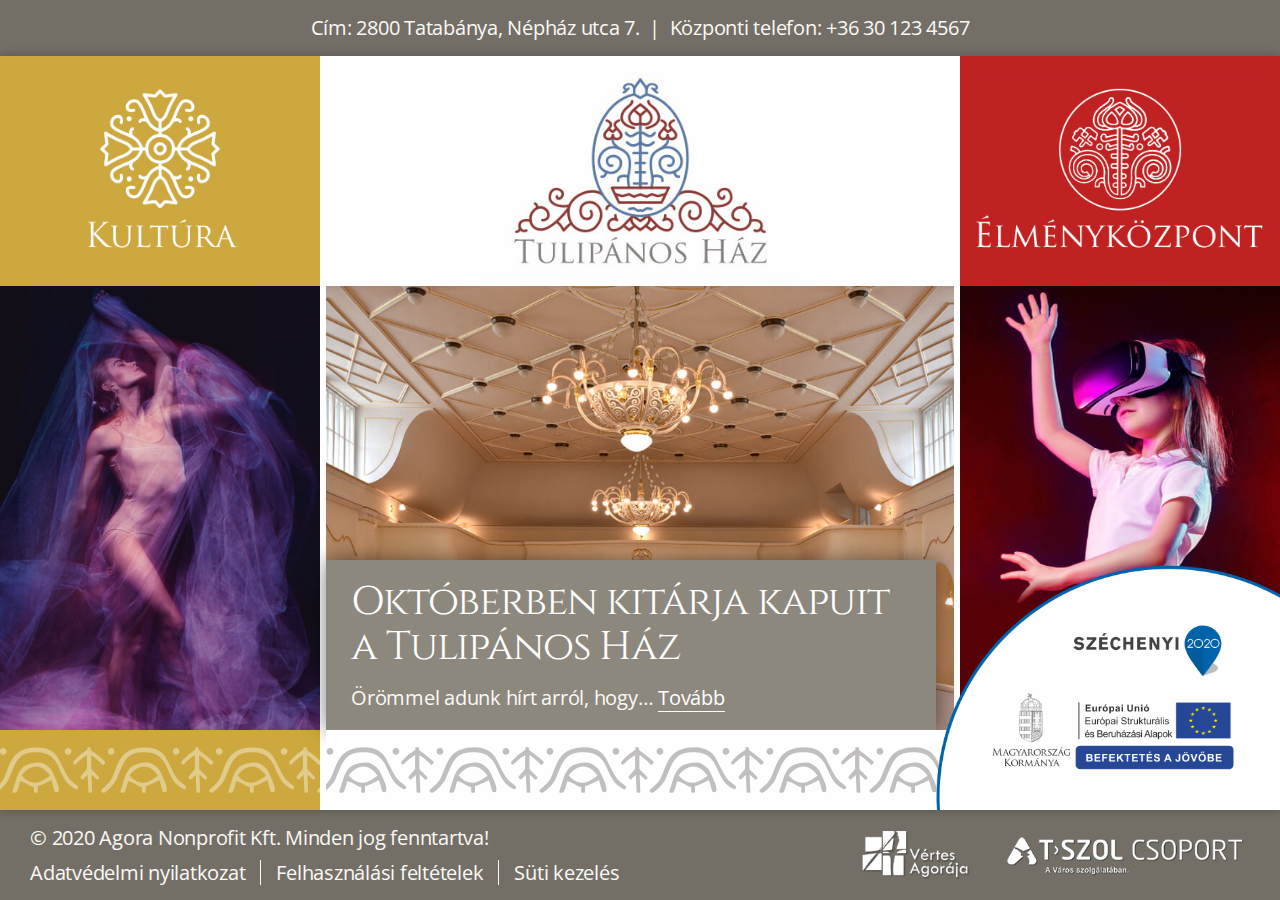
==== index.html @ 5a0761c2 "Static Landing Page v1.0" ====
<!DOCTYPE html>
<html>
	<head>
		<meta charset="utf-8">
		<title>Tulipános Ház, Tatabánya</title>
		<meta name="viewport" content="width=device-width, initial-scale=1.0">
		<meta http-equiv="X-UA-Compatible" content="ie=edge">

		<link rel="stylesheet" href="style.css">
		<link href="https://fonts.googleapis.com/css2?family=Cinzel:wght@400&family=Open+Sans:wght@400;600&display=swap" rel="stylesheet">

		<!--[if IE]> <script src="https://cdnjs.cloudflare.com/ajax/libs/html5shiv/3.7.3/html5shiv.min.js"></script> <![endif]-->
	</head>
	<body class="homepage">
		<header class="header">
			<p class="header__contact">Cím: 2800 Tatabánya, Népház utca 7. &nbsp;|&nbsp; Központi telefon: +36 30 123 4567</p>
		</header>
		<main class="main">
			<div class="column column--left">
				<div class="column__header">
					<img src="images/LeftLogo.jpg" alt="">
				</div>
				<div class="column__body"></div>
				<div class="column__footer"></div>
			</div>
			<div class="column column--center">
				<div class="column__header">
					<img src="images/CenterLogo.jpg" alt="">
				</div>
				<div class="column__body article-container">
					<article class="article">
						<h2 class="article__title">Októberben kitárja kapuit a Tulipános Ház</h2>
						<p class="article__intro">
							Örömmel adunk hírt arról, hogy&hellip;
							<a class="article__link" href="#">Tovább</a>
						</p>
					</article>
				</div>
				<div class="column__footer"></div>
			</div>
			<div class="column column--right">
				<div class="column__header">
					<img src="images/RightLogo.jpg" alt="">
				</div>
				<div class="column__body"></div>
				<div class="column__footer"></div>
			</div>
			<img class="szechenyi szechenyi--main" src="images/SZ2020.png" alt="Széchenyi 2020">
		</main>
		<footer class="footer">
			<div class="footer__left">
				<p class="disclaimer">&copy; 2020 Agora Nonprofit Kft. Minden jog fenntartva!</p>
				<nav class="footer-nav">
					<a class="footer-nav__link" href="#">Adatvédelmi nyilatkozat</a>
					<a class="footer-nav__link" href="#">Felhasználási feltételek</a>
					<a class="footer-nav__link" href="#">Süti kezelés</a>
				</nav>
			</div>
			<div class="footer__right">
				<a class="footer__logo" href="https://avertesagoraja.hu/">
					<img src="images/AVA.png" alt="A Vértes Agorája">
				</a>
				<a class="footer__logo" href="https://tszol.hu/">
					<img src="images/TSZOL.png" alt="T-SZOL">
				</a>
			</div>
			<img class="szechenyi szechenyi--footer" src="images/SZ2020.png" alt="Széchenyi 2020">
		</footer>
	</body>
</html>
---- style.css ----
/* Reset */

html, body, div, span, applet, object, iframe, h1, h2, h3, h4, h5, h6, p, blockquote, pre, a, abbr, acronym, address, big, cite, code, del, dfn, em, img, ins, kbd, q, s, samp, small, strike, strong, sub, sup, tt, var, b, u, i, center, dl, dt, dd, ol, ul, li, fieldset, form, label, legend, table, caption, tbody, tfoot, thead, tr, th, td, article, aside, canvas, details, embed, figure, figcaption, footer, header, hgroup, menu, nav, output, ruby, section, summary, time, mark, audio, video { margin: 0; padding: 0; border: 0; font-size: 100%; font: inherit; vertical-align: baseline; }
article, aside, details, figcaption, figure, footer, header, hgroup, main, menu, nav, section { display: block; }
body { line-height: 1; }
ol, ul { list-style: none; }
blockquote, q { quotes: none; }
blockquote:before, blockquote:after, q:before, q:after { content: ''; content: none; }
table { border-collapse: collapse; border-spacing: 0; }
html { box-sizing: border-box; }
*, *:before, *:after { box-sizing: inherit; }



/* Variables */

:root {
	--bg: #faf9f5;
	--bg-dark: #ced2d9;

	--text: #736f67;
	--text-dark: #595650;
	--text-light: #8c887e;

	/*--red: #bf3030;*/
	--red: #c02221;
	--blue: #308fbf;
	--yellow: #cda83e;

	--display: 'Cinzel', serif;
	--sans: 'Open Sans', sans-serif;
}



/* Base */

::selection {
	color: #313437;
	background-color: var(--yellow);
}

html {
	scroll-behavior: smooth;
}

@media (prefers-reduced-motion: reduce) {
	html { scroll-behavior: initial; }
}

body {
	font-family: var(--sans);
	font-size: 1em;
	color: var(--text);
	line-height: 1.5;
}

img {
	max-width: 100%;
	height: auto;
}

figure {
	background-color: var(--bg-dark);
}

figure img {
	display: flex;
	margin-bottom: 0;
}

figcaption {
	padding: .75rem;
	text-align: center;
}



/* Grid */

.flex {
	display: flex;
	flex-wrap: wrap;
}

.flex.box {
	margin-left: -15px;
	margin-right: -15px;
}

.column { flex-direction: column; }
.start  { align-items: flex-start; }
.center { align-items: center; }
.end    { align-items: flex-end; }

.justify-start   { justify-content: flex-start; }
.justify-center  { justify-content: center; }
.justify-end     { justify-content: flex-end; }
.justify-between { justify-content: space-between; }

.container {
	width: calc(100% - 30px);
	margin: 0 auto;
}

.one, .one-sm, .one-md, .one-lg, .one-xl,
.two, .two-sm, .two-md, .two-lg, .two-xl,
.three, .three-sm, .three-md, .three-lg, .three-xl,
.four, .four-sm, .four-md, .four-lg, .four-xl,
.five, .five-sm, .five-md, .five-lg, .five-xl,
.six, .six-sm, .six-md, .six-lg, .six-xl,
.seven, .seven-sm, .seven-md, .seven-lg, .seven-xl,
.eight, .eight-sm, .eight-md, .eight-lg, .eight-xl,
.nine, .nine-sm, .nine-md, .nine-lg, .nine-xl,
.ten, .ten-sm, .ten-md, .ten-lg, .ten-xl,
.eleven, .eleven-sm, .eleven-md, .eleven-lg, .eleven-xl,
.twelve, .twelve-sm, .twelve-md, .twelve-lg, .twelve-xl {
	width: 100%;
	min-height: 1px;
	margin-left: 15px;
	margin-right: 15px;
}

.one    { width: calc( 8.333% - 30px); }
.two    { width: calc(16.666% - 30px); }
.three  { width: calc(25.000% - 30px); }
.four   { width: calc(33.333% - 30px); }
.five   { width: calc(41.666% - 30px); }
.six    { width: calc(50.000% - 30px); }
.seven  { width: calc(58.333% - 30px); }
.eight  { width: calc(66.666% - 30px); }
.nine   { width: calc(75.000% - 30px); }
.ten    { width: calc(83.333% - 30px); }
.eleven { width: calc(91.666% - 30px); }
.twelve { width: calc(100.00% - 30px); }
.offset { margin-left: calc(8.333% + 15px); }

@media only screen and (min-width: 576px) {
	.container { width: 530px; }
	.one-sm    { width: calc( 8.333% - 30px); }
	.two-sm    { width: calc(16.666% - 30px); }
	.three-sm  { width: calc(25.000% - 30px); }
	.four-sm   { width: calc(33.333% - 30px); }
	.five-sm   { width: calc(41.666% - 30px); }
	.six-sm    { width: calc(50.000% - 30px); }
	.seven-sm  { width: calc(58.333% - 30px); }
	.eight-sm  { width: calc(66.666% - 30px); }
	.nine-sm   { width: calc(75.000% - 30px); }
	.ten-sm    { width: calc(83.333% - 30px); }
	.eleven-sm { width: calc(91.666% - 30px); }
	.twelve-sm { width: calc(100.00% - 30px); }
	.offset-sm { margin-left: calc(8.333% + 15px); }
}

@media only screen and (min-width: 768px) {
	.container { width: 720px; }
	.one-md    { width: calc( 8.333% - 30px); }
	.two-md    { width: calc(16.666% - 30px); }
	.three-md  { width: calc(25.000% - 30px); }
	.four-md   { width: calc(33.333% - 30px); }
	.five-md   { width: calc(41.666% - 30px); }
	.six-md    { width: calc(50.000% - 30px); }
	.seven-md  { width: calc(58.333% - 30px); }
	.eight-md  { width: calc(66.666% - 30px); }
	.nine-md   { width: calc(75.000% - 30px); }
	.ten-md    { width: calc(83.333% - 30px); }
	.eleven-md { width: calc(91.666% - 30px); }
	.twelve-md { width: calc(100.00% - 30px); }
	.offset-md { margin-left: calc(8.333% + 15px); }
}

@media only screen and (min-width: 992px) {
	.container { width: 940px; }
	.one-lg    { width: calc( 8.333% - 30px); }
	.two-lg    { width: calc(16.666% - 30px); }
	.three-lg  { width: calc(25.000% - 30px); }
	.four-lg   { width: calc(33.333% - 30px); }
	.five-lg   { width: calc(41.666% - 30px); }
	.six-lg    { width: calc(50.000% - 30px); }
	.seven-lg  { width: calc(58.333% - 30px); }
	.eight-lg  { width: calc(66.666% - 30px); }
	.nine-lg   { width: calc(75.000% - 30px); }
	.ten-lg    { width: calc(83.333% - 30px); }
	.eleven-lg { width: calc(91.666% - 30px); }
	.twelve-lg { width: calc(100.00% - 30px); }
	.offset-lg { margin-left: calc(8.333% + 15px); }
}

@media only screen and (min-width: 1200px) {
	.container { width: 1140px; }
	.one-xl    { width: calc( 8.333% - 30px); }
	.two-xl    { width: calc(16.666% - 30px); }
	.three-xl  { width: calc(25.000% - 30px); }
	.four-xl   { width: calc(33.333% - 30px); }
	.five-xl   { width: calc(41.666% - 30px); }
	.six-xl    { width: calc(50.000% - 30px); }
	.seven-xl  { width: calc(58.333% - 30px); }
	.eight-xl  { width: calc(66.666% - 30px); }
	.nine-xl   { width: calc(75.000% - 30px); }
	.ten-xl    { width: calc(83.333% - 30px); }
	.eleven-xl { width: calc(91.666% - 30px); }
	.twelve-xl { width: calc(100.00% - 30px); }
	.offset-xl { margin-left: calc(8.333% + 15px); }
}



/* Typography */

abbr { border-bottom: 1px dotted var(--text); }
del { color: var(--red); }
ins { color: var(--text-dark); }
em { font-style: italic; }
small { font-size: 80%; }
strong { font-weight: 700; }
mark { background-color: #f2e4aa; }

code, kbd, samp {
	padding: .125rem .375rem;
	font-family: monospace;
	background-color: var(--bg-dark);
}

sub, sup {
	position: relative;
	font-size: 75%;
	line-height: 0;
}

sub { bottom: -.25rem; }
sup { top: -.5rem; }

a {
	color: var(--red);
	text-decoration: none;
	border-bottom: 2px solid var(--bg-dark);
}

a:hover,
a:focus {
	border-color: var(--text-light);
}

h1, h2, h3, h4, h5, h6 {
	font-family: var(--display);
	font-weight: 700;
	color: var(--text-dark);
}

h1,
.h1 {
	margin-bottom: 2rem;
	font-size: 2.75rem;
	letter-spacing: -1px;
	line-height: 1.25;
}

h2 {
	margin: 2.25rem 0 1.125rem;
	font-size: 2rem;
	letter-spacing: -1px;
}

h3 {
	margin: 2rem 0 1rem;
	font-size: 1.75rem;
	letter-spacing: -1px;
}

h4 {
	margin: 1.5rem 0 .75rem;
	font-size: 1.5rem;
	letter-spacing: -.75px;
}

h5, h6 {
	margin: 1.25rem 0 .625rem;
	font-weight: 700;
	font-size: 1.25rem;
	letter-spacing: -.5px;
}

p {
	margin-bottom: 1.5rem;
	font-size: 1.25rem;
	line-height: 1.8;
	letter-spacing: -.25px;
}

li {
	margin-bottom: .75rem;
	font-size: 1.25rem;
	line-height: 1.8;
	letter-spacing: -.25px;
}

ul, ol {
	margin: 0 0 1.5rem 1.5rem;
}

ul { list-style: disc; }
ol { list-style: decimal; }

blockquote {
	margin-bottom: 1.5rem;
	padding: 1.25rem 1.75rem;
	border-left: 5px solid var(--red);
	background-color: var(--bg-dark);
}

blockquote p {
	margin-bottom: 0;
	color: var(--text-dark);
}

blockquote p:before { content: "“"; }
blockquote p:after  { content: "”"; }

blockquote footer {
	margin-top: 1rem;
	text-align: right;
}



/* Forms */

input,
select,
textarea {
	width: 100%;
	margin: 0;
	padding: .5rem .875rem;
	font: inherit;
	font-size: 1.25rem;
	border: 1px solid var(--text-light);
}

input[type='file'] {
	font-size: 1rem;
	padding: 0;
	border: 0;
}

input[type='radio'],
input[type='checkbox'],
input[type='button'],
input[type='submit'],
input[type='reset'] {
	width: auto;
}

input[type='checkbox'] {
	width: 20px;
	height: 20px;
}

textarea {
	resize: vertical;
	max-width: 100%;
	min-width: 100%;
	min-height: 10rem;
}

fieldset {
	margin-bottom: 1.5rem;
}

legend {
	font-weight: 700;
}

[type='search']::-webkit-search-decoration {
	-webkit-appearance: none;
}

label[for] {
	display: block;
	margin-bottom: .25rem;
	font-family: var(--sans);
}

.form-group {
	display: block;
	margin-bottom: 1.25rem;
}

.radbox {
	display: flex;
	align-items: center;
}

.radbox input {
	margin-right: 8px;
}



/* Buttons */

.btn {
	display: inline-block;
	font-weight: 700;
	font-size: 1rem;
	line-height: 1;
	border-radius: 3px;
	border: 2px solid var(--text-light);
	background-color: var(--text-light);
}

.btn-md {
	padding: .75rem 1rem;
}

.btn-lg {
	font-size: 1.25rem;
	padding: 1rem 2rem;
}

.btn-primary {
	color: #fff;
	border-color: var(--red);
	background-color: var(--red);
}

.btn-primary:hover,
.btn-primary:focus {
	border-color: var(--red-dark);
}

.btn-ghost {
	color: var(--text);
	background-color: transparent;
}

.btn-ghost:hover,
.btn-ghost:focus {
	color: var(--text-dark);
	border-color: var(--text);
}

.btn + .btn {
	margin-left: .5rem;
}



/* Alerts */

.alert {
	margin: 4rem 0;
	padding: 2.125rem 2.25rem;
	color: var(--text-dark);
	border-left: 8px solid var(--red);
	background-color: #fff;
	box-shadow: 0 10px 25px rgba(0,0,0,.125);
}

.alert__title {
	margin-top: 0;
}



/* Main */

main {
	background-color: var(--bg);
}

main .container {
	position: relative;
}

main .container:after {
	content: '';
	position: absolute;
	z-index: 0;
	top: -3rem;
	right: -3rem;
}

main * {
	position: relative;
	z-index: 1;
}



/* Layout */

.homepage {
	display: flex;
	flex-direction: column;
	min-height: 100vh;
	color: var(--bg);
}

.header {
	padding: 10px;
	letter-spacing: -.25px;
	text-align: center;
	background-color: var(--text);
}

.header__contact {
	margin-bottom: 0;
}

.main {
	position: relative;
	z-index: 1;
	flex-grow: 1;
	display: flex;
	box-shadow: 0 0 10px 0 rgba(0,0,0,.25);
}

.column {
	display: flex;
	flex-direction: column;
}

.column__header {
	display: flex;
	align-items: center;
	justify-content: center;
	height: 230px;
	padding: 10px;
}

.column__header img {
	max-height: 100%;
}

.column--left .column__header   { background-color: var(--yellow); }
.column--right .column__header  { background-color: var(--red); }
.column--center .column__header { background-color: #FEFEFE; }

.column__body {
	flex-grow: 1;
	background-size: cover;
	background-repeat: no-repeat;
	background-position: top center;
}

.column--left .column__body   { background-image: url('images/LeftImage.jpg'); }
.column--right .column__body  { background-image: url('images/RightImage.jpg'); }
.column--center .column__body { background-image: url('images/CenterImage.jpg'); }

.column__footer {
	height: 80px;
	background-repeat: repeat-x;
	background-position: top left;
}

.column--left .column__footer   { background-image: url('images/LeftPattern.jpg'); }
.column--right .column__footer  { background-image: url('images/RightPattern.jpg'); }
.column--center .column__footer { background-image: url('images/CenterPattern.jpg'); }

.column--left,
.column--right {
	width: 25%;
}

.column--center {
	width: 50%;
	border-left: 6px solid #fff;
	border-right: 6px solid #fff;
}

.article-container {
	display: flex;
	align-items: flex-end;
	justify-content: flex-start;
}

.article {
	max-width: 610px;
	padding: 20px 25px;
	letter-spacing: -.5px;
	background-color: var(--text-light);
	box-shadow: 0 0 20px 0 rgba(0,0,0,.5);
}

.article__title {
	margin-top: 0;
	margin-bottom: 15px;
	font-family: var(--display);
	font-weight: 400;
	font-size: 40px;
	color: #FFF;
	line-height: 1.125;
}

.article__intro {
	margin-bottom: 0;
	line-height: 1.25;
}

.article__link {
	color: #FFF;
	text-decoration: none;
	border-bottom: 1px solid #FFF;
}

.article__link:hover,
.article__link:focus {
	border-bottom-color: var(--red);
}



/* Footer */

.footer {
	display: flex;
	align-items: center;
	justify-content: space-between;
	padding: 10px 30px;
	letter-spacing: -.25px;
	background-color: var(--text);
}

.footer__left {
	display: flex;
	flex-wrap: wrap;
	margin: -5px -10px;
	padding: 5px 0;
}

.disclaimer,
.footer-nav {
	margin: 5px 10px;
}

.disclaimer {
	margin-right: 25px;
	line-height: 1.25;
}

.footer-nav {
	display: flex;
	flex-wrap: wrap;
}

.footer-nav__link {
	padding: 0 15px;
	font-size: 20px;
	color: var(--bg);
	line-height: 1.25;
	text-decoration: none;
	border: 0;
}

.footer-nav__link:first-of-type {
	margin-left: -15px;
}

.footer-nav__link:not(:first-of-type) {
	border-left: 1px solid var(--bg);
}

.footer__right {
	display: flex;
}

.footer__logo {
	display: flex;
	border: 0;
	margin-left: 30px;
}

.szechenyi {
	position: absolute;
	right: 0;
	bottom: 0;
	width: 27vw;
}

.szechenyi--footer { display: none; }



/* Coming Soon */

.page-comingsoon main .container:after {
	width: 908px;
	height: 564px;
	background: url('images/bg-teremberles.png') top right no-repeat;
}

.page-comingsoon .main-footer { background-image: url('images/pattern-teremberles.png'); }

.page-comingsoon .main-header .container {
	justify-content: center;
}

.page-comingsoon .logo {
	padding: 25px;
}

.page-comingsoon .logo__image {
	height: auto;
}

.page-comingsoon h1 {
	margin-bottom: 2.5rem;
}

.comingsoon-stripes {
	display: flex;
	height: 6px;
}

.comingsoon-stripes span {
	flex-grow: 1;
}

.comingsoon-stripes span:nth-of-type(1) { background-color: var(--text-light); }
.comingsoon-stripes span:nth-of-type(2) { background-color: var(--yellow); }
.comingsoon-stripes span:nth-of-type(3) { background-color: var(--red); }

.comingsoon-input {
	background-color: var(--bg);
}



/* Media Queries */

@media only screen and (max-width: 1199px) {
	.header__contact {
		font-size: 16px;
	}
	.article__title {
		font-size: 32px;
		letter-spacing: -.25px;
	}
	.article__intro {
		font-size: 18px;
	}
	.disclaimer,
	.footer-nav__link {
		font-size: 16px;
	}
}


@media only screen and (max-width: 991px) {
	.main {
		flex-direction: column;
	}
	.szechenyi--main { display: none; }
	.szechenyi--footer {
		display: block;
		width: 50vw;
	}
	.column {
		flex-direction: row;
		width: 100%;
		border-bottom: 6px solid #FFF;
	}
	.column__header {
		width: 40%;
		height: initial;
	}
	.column__body {
		width: 60%;
	}
	.column__footer {
		display: none;
	}
	.column--left {
		min-height: 400px;
	}
	.column--right {
		order: -1;
		min-height: 400px;
	}
	.column--center {
		order: -2;
		min-height: 600px;
		border-left: 0;
		border-right: 0;
	}
	.article {
		max-width: initial;
		box-shadow: none;
	}
	.footer {
		position: relative;
		flex-direction: column;
		align-items: flex-start;
		padding-top: 60px;
		background: var(--text) url('images/CenterPattern.jpg') top left repeat-x;
		background-size: 60px;
	}
	.footer__left {
		justify-content: center;
		width: 50%;
		margin: 0;
		padding-bottom: 15px;
		text-align: center;
	}
	.disclaimer {
		margin: 15px 0;
	}
	.footer-nav {
		flex-direction: column;
		width: 100%;
	}
	.footer-nav__link {
		padding: 7.5px;
	}
	.footer-nav__link:first-of-type {
		margin: 0;
	}
	.footer-nav__link:not(:first-of-type) {
		border: 0;
	}
	.footer__right {
		flex-direction: column;
		align-items: center;
		order: -1;
		width: 50%;
		padding-top: 15px;
	}
	.footer__logo {
		margin: 10px;
	}
}

@media only screen and (max-width: 576px) {
	.header__contact,
	.disclaimer,
	.footer-nav__link {
		font-size: 14px;
	}
	.column--center {
		flex-direction: column;
	}
	.column--center .column__header,
	.column--center .column__body {
		width: 100%;
	}
	.column--center .column__header img {
		width: 50%;
	}
	.column--left,
	.column--right {
		min-height: 300px;
	}
	.article__title {
		font-size: 26px;
	}
	.footer {
		padding-bottom: 35vw;
	}
	.footer__left,
	.footer__right {
		width: 100%;
	}
}
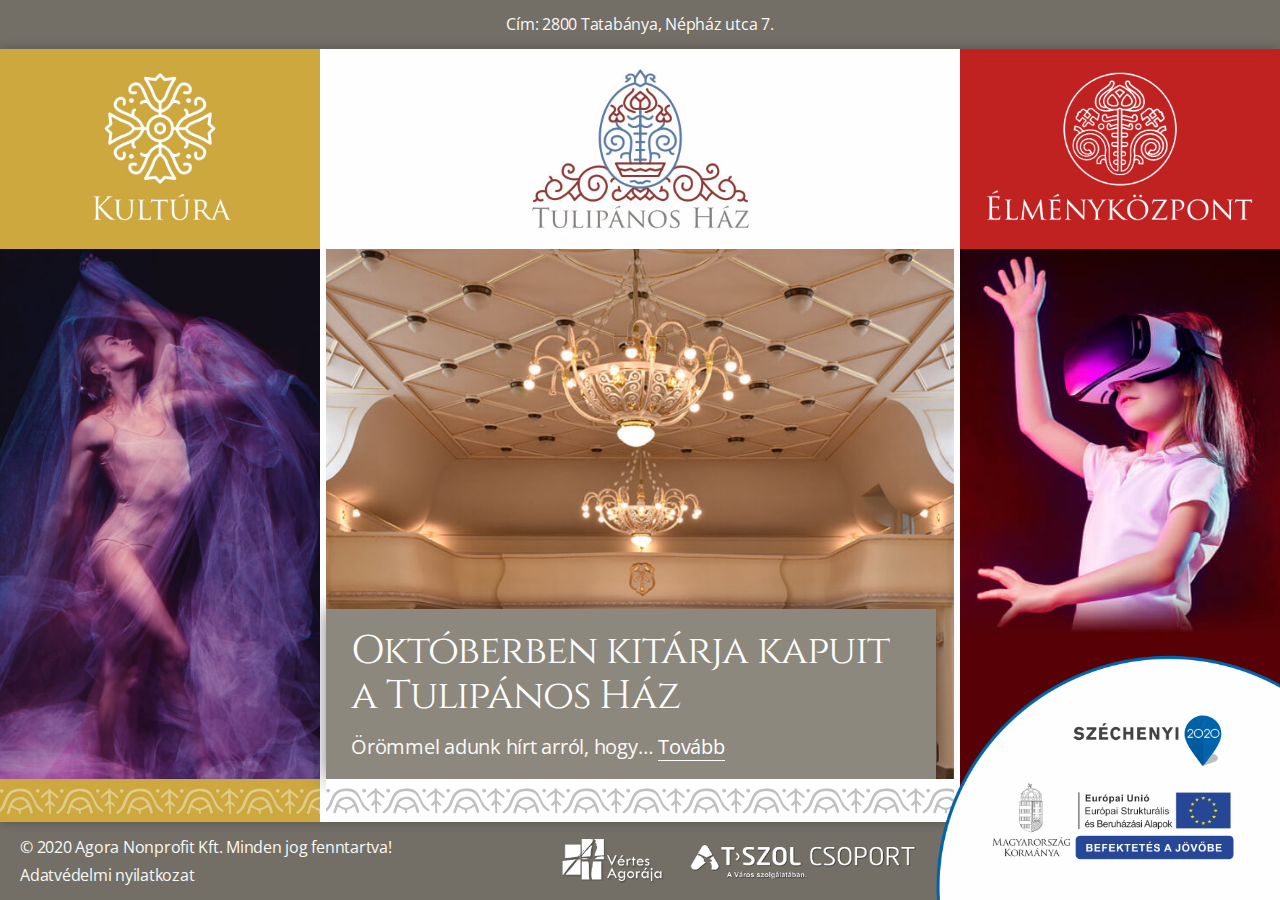
==== commit 074ab07b: "LP Fixes | Coming Soon Page WIP" ====
--- a/index.html
+++ b/index.html
@@ -13,7 +13,7 @@
 	</head>
 	<body class="homepage">
 		<header class="header">
-			<p class="header__contact">Cím: 2800 Tatabánya, Népház utca 7. &nbsp;|&nbsp; Központi telefon: +36 30 123 4567</p>
+			<p class="header__contact">Cím: 2800 Tatabánya, Népház utca 7.<!--  &nbsp;|&nbsp; Központi telefon: +36 30 123 4567 --></p>
 		</header>
 		<main class="main">
 			<div class="column column--left">
@@ -32,7 +32,7 @@
 						<h2 class="article__title">Októberben kitárja kapuit a Tulipános Ház</h2>
 						<p class="article__intro">
 							Örömmel adunk hírt arról, hogy&hellip;
-							<a class="article__link" href="#">Tovább</a>
+							<a class="article__link" href="coming-soon.html">Tovább</a>
 						</p>
 					</article>
 				</div>
@@ -45,15 +45,14 @@
 				<div class="column__body"></div>
 				<div class="column__footer"></div>
 			</div>
-			<img class="szechenyi szechenyi--main" src="images/SZ2020.png" alt="Széchenyi 2020">
 		</main>
 		<footer class="footer">
 			<div class="footer__left">
 				<p class="disclaimer">&copy; 2020 Agora Nonprofit Kft. Minden jog fenntartva!</p>
 				<nav class="footer-nav">
 					<a class="footer-nav__link" href="#">Adatvédelmi nyilatkozat</a>
-					<a class="footer-nav__link" href="#">Felhasználási feltételek</a>
-					<a class="footer-nav__link" href="#">Süti kezelés</a>
+					<!-- <a class="footer-nav__link" href="#">Felhasználási feltételek</a> -->
+					<!-- <a class="footer-nav__link" href="#">Süti kezelés</a> -->
 				</nav>
 			</div>
 			<div class="footer__right">
--- a/style.css
+++ b/style.css
@@ -472,14 +472,6 @@
 	position: relative;
 }
 
-main .container:after {
-	content: '';
-	position: absolute;
-	z-index: 0;
-	top: -3rem;
-	right: -3rem;
-}
-
 main * {
 	position: relative;
 	z-index: 1;
@@ -493,11 +485,11 @@
 	display: flex;
 	flex-direction: column;
 	min-height: 100vh;
-	color: var(--bg);
 }
 
 .header {
 	padding: 10px;
+	color: var(--bg);
 	letter-spacing: -.25px;
 	text-align: center;
 	background-color: var(--text);
@@ -505,6 +497,7 @@
 
 .header__contact {
 	margin-bottom: 0;
+	font-size: 16px;
 }
 
 .main {
@@ -524,7 +517,7 @@
 	display: flex;
 	align-items: center;
 	justify-content: center;
-	height: 230px;
+	height: 200px;
 	padding: 10px;
 }
 
@@ -548,9 +541,10 @@
 .column--center .column__body { background-image: url('images/CenterImage.jpg'); }
 
 .column__footer {
-	height: 80px;
+	height: 43px;
 	background-repeat: repeat-x;
 	background-position: top left;
+	background-size: 60px;
 }
 
 .column--left .column__footer   { background-image: url('images/LeftPattern.jpg'); }
@@ -577,6 +571,7 @@
 .article {
 	max-width: 610px;
 	padding: 20px 25px;
+	color: var(--bg);
 	letter-spacing: -.5px;
 	background-color: var(--text-light);
 	box-shadow: 0 0 20px 0 rgba(0,0,0,.5);
@@ -616,7 +611,8 @@
 	display: flex;
 	align-items: center;
 	justify-content: space-between;
-	padding: 10px 30px;
+	padding: 15px calc(26vw + 25px) 15px 30px;
+	color: var(--bg);
 	letter-spacing: -.25px;
 	background-color: var(--text);
 }
@@ -628,13 +624,10 @@
 	padding: 5px 0;
 }
 
-.disclaimer,
-.footer-nav {
-	margin: 5px 10px;
-}
-
 .disclaimer {
 	margin-right: 25px;
+	margin-bottom: 8px;
+	font-size: 16px;
 	line-height: 1.25;
 }
 
@@ -645,7 +638,6 @@
 
 .footer-nav__link {
 	padding: 0 15px;
-	font-size: 20px;
 	color: var(--bg);
 	line-height: 1.25;
 	text-decoration: none;
@@ -666,45 +658,73 @@
 
 .footer__logo {
 	display: flex;
+	margin-left: 20px;
 	border: 0;
-	margin-left: 30px;
+}
+
+.footer__logo img {
+	max-height: 50px;
 }
 
 .szechenyi {
 	position: absolute;
+	z-index: 1;
 	right: 0;
 	bottom: 0;
-	width: 27vw;
-}
-
-.szechenyi--footer { display: none; }
-
-
-
-/* Coming Soon */
+	max-width: 27vw;
+	max-height: 250px;
+}
+
+
+
+/* Coming Soon, TEMP */
+
+.main-header {
+	position: relative;
+	z-index: 2;
+	box-shadow: 0 3px 10px 0 rgba(0,0,0,.125);
+}
+
+.main-header .container {
+	display: flex;
+	justify-content: center;
+}
+
+.logo {
+	display: flex;
+	border: 0;
+	padding: 25px;
+}
+
+.logo__image {
+	height: 200px;
+}
+
+.page-comingsoon h1,
+.page-comingsoon h2 {
+	font-size: 2rem;
+}
+
+.page-comingsoon main {
+	overflow: hidden;
+	display: block;
+	padding: 4rem 0 15vw;
+	box-shadow: none;
+}
 
 .page-comingsoon main .container:after {
+	content: '';
+	position: absolute;
+	z-index: 0;
+	top: -2rem;
+	left: calc(50% - 454px);
 	width: 908px;
 	height: 564px;
 	background: url('images/bg-teremberles.png') top right no-repeat;
 }
 
-.page-comingsoon .main-footer { background-image: url('images/pattern-teremberles.png'); }
-
-.page-comingsoon .main-header .container {
-	justify-content: center;
-}
-
-.page-comingsoon .logo {
-	padding: 25px;
-}
-
-.page-comingsoon .logo__image {
-	height: auto;
-}
-
-.page-comingsoon h1 {
-	margin-bottom: 2.5rem;
+.page-comingsoon .footer {
+	position: relative;
 }
 
 .comingsoon-stripes {
@@ -729,9 +749,6 @@
 /* Media Queries */
 
 @media only screen and (max-width: 1199px) {
-	.header__contact {
-		font-size: 16px;
-	}
 	.article__title {
 		font-size: 32px;
 		letter-spacing: -.25px;
@@ -739,10 +756,6 @@
 	.article__intro {
 		font-size: 18px;
 	}
-	.disclaimer,
-	.footer-nav__link {
-		font-size: 16px;
-	}
 }
 
 
@@ -750,10 +763,10 @@
 	.main {
 		flex-direction: column;
 	}
-	.szechenyi--main { display: none; }
 	.szechenyi--footer {
-		display: block;
 		width: 50vw;
+		max-width: inherit;
+		max-height: inherit;
 	}
 	.column {
 		flex-direction: row;
@@ -791,7 +804,7 @@
 		position: relative;
 		flex-direction: column;
 		align-items: flex-start;
-		padding-top: 60px;
+		padding: 60px 30px 15px;
 		background: var(--text) url('images/CenterPattern.jpg') top left repeat-x;
 		background-size: 60px;
 	}
@@ -799,7 +812,6 @@
 		justify-content: center;
 		width: 50%;
 		margin: 0;
-		padding-bottom: 15px;
 		text-align: center;
 	}
 	.disclaimer {
@@ -823,10 +835,9 @@
 		align-items: center;
 		order: -1;
 		width: 50%;
-		padding-top: 15px;
 	}
 	.footer__logo {
-		margin: 10px;
+		padding: 8px;
 	}
 }
 
@@ -854,10 +865,17 @@
 		font-size: 26px;
 	}
 	.footer {
-		padding-bottom: 35vw;
+		padding: 50px 20px 35vw;
+		background-size: 50px;
 	}
 	.footer__left,
 	.footer__right {
 		width: 100%;
 	}
 }
+
+@media only screen and (max-width: 420px) {
+	.column--left, .column--right {
+		min-height: 200px;
+	}
+}
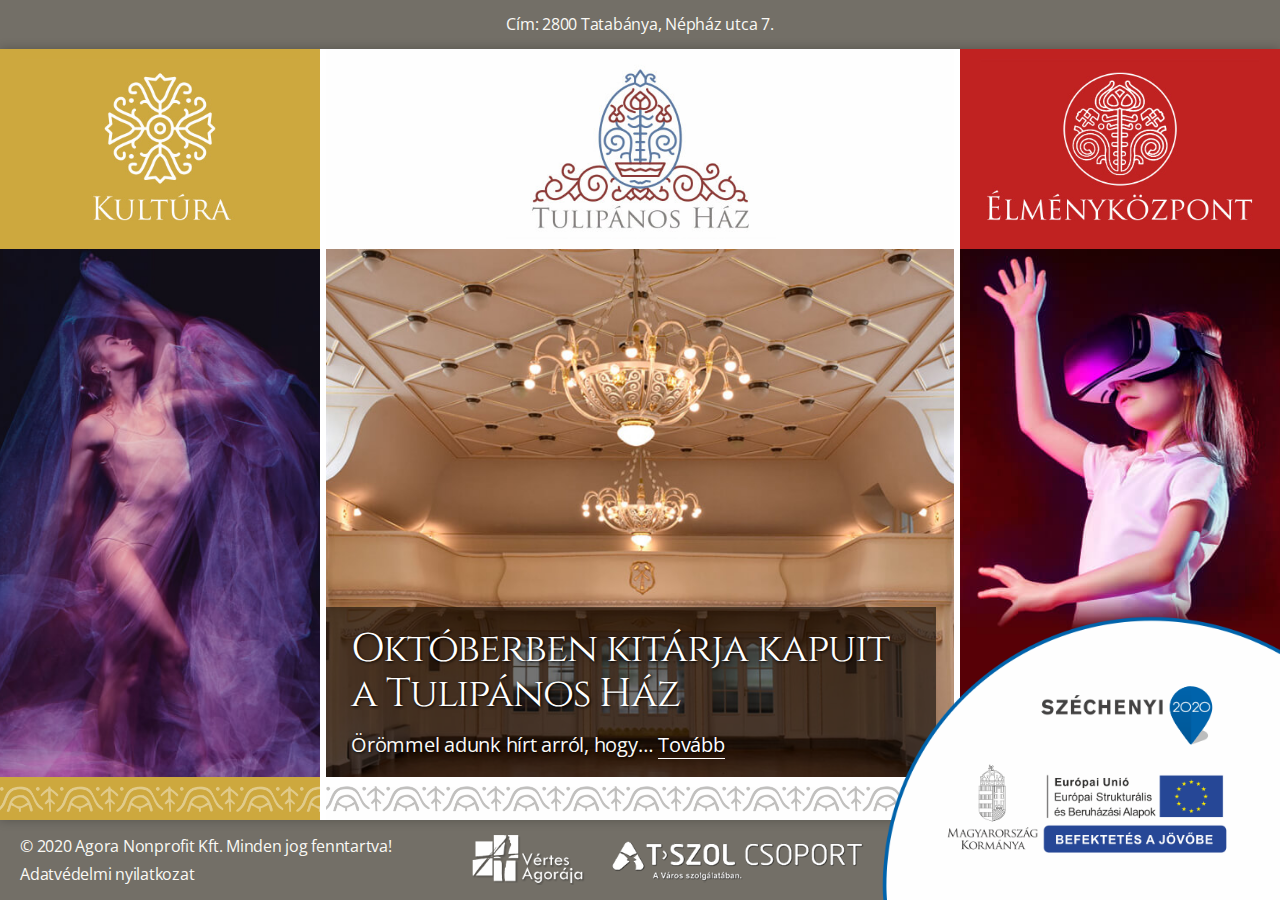
==== commit 2143bbee: "Coming Soon Page Fixed" ====
--- a/index.html
+++ b/index.html
@@ -63,7 +63,7 @@
 					<img src="images/TSZOL.png" alt="T-SZOL">
 				</a>
 			</div>
-			<img class="szechenyi szechenyi--footer" src="images/SZ2020.png" alt="Széchenyi 2020">
+			<img class="szechenyi" src="images/SZ2020.png" alt="Széchenyi 2020">
 		</footer>
 	</body>
 </html>
--- a/style.css
+++ b/style.css
@@ -540,6 +540,10 @@
 .column--right .column__body  { background-image: url('images/RightImage.jpg'); }
 .column--center .column__body { background-image: url('images/CenterImage.jpg'); }
 
+.column--center .column__body {
+	min-height: 400px;
+}
+
 .column__footer {
 	height: 43px;
 	background-repeat: repeat-x;
@@ -573,8 +577,8 @@
 	padding: 20px 25px;
 	color: var(--bg);
 	letter-spacing: -.5px;
-	background-color: var(--text-light);
-	box-shadow: 0 0 20px 0 rgba(0,0,0,.5);
+	background-color: rgba(0,0,0,.55);
+	text-shadow: 1px 1px 3px #000;
 }
 
 .article__title {
@@ -608,18 +612,19 @@
 /* Footer */
 
 .footer {
+	position: relative;
 	display: flex;
 	align-items: center;
 	justify-content: space-between;
-	padding: 15px calc(26vw + 25px) 15px 30px;
+	padding: 15px 410px 15px 30px;
 	color: var(--bg);
 	letter-spacing: -.25px;
 	background-color: var(--text);
 }
 
 .footer__left {
-	display: flex;
-	flex-wrap: wrap;
+	/*display: flex;
+	flex-direction: column;*/
 	margin: -5px -10px;
 	padding: 5px 0;
 }
@@ -658,8 +663,11 @@
 
 .footer__logo {
 	display: flex;
+	border: 0;
+}
+
+.footer__logo:not(:first-of-type) {
 	margin-left: 20px;
-	border: 0;
 }
 
 .footer__logo img {
@@ -671,8 +679,7 @@
 	z-index: 1;
 	right: 0;
 	bottom: 0;
-	max-width: 27vw;
-	max-height: 250px;
+	width: 400px;
 }
 
 
@@ -708,7 +715,7 @@
 .page-comingsoon main {
 	overflow: hidden;
 	display: block;
-	padding: 4rem 0 15vw;
+	padding: 4rem 0 200px;
 	box-shadow: none;
 }
 
@@ -724,7 +731,9 @@
 }
 
 .page-comingsoon .footer {
-	position: relative;
+	padding-top: 60px;
+	background: var(--text) url('images/CenterPattern.jpg') top left repeat-x;
+	background-size: 60px;
 }
 
 .comingsoon-stripes {
@@ -749,6 +758,9 @@
 /* Media Queries */
 
 @media only screen and (max-width: 1199px) {
+	.page-comingsoon main {
+		padding-bottom: 160px;
+	}
 	.article__title {
 		font-size: 32px;
 		letter-spacing: -.25px;
@@ -756,17 +768,24 @@
 	.article__intro {
 		font-size: 18px;
 	}
+	.footer {
+		padding-right: 360px;
+	}
+	.disclaimer {
+		font-size: 14px;
+	}
+	.szechenyi {
+		width: 350px;
+	}
 }
 
 
 @media only screen and (max-width: 991px) {
+	.page-comingsoon main {
+		padding-bottom: 20px;
+	}
 	.main {
 		flex-direction: column;
-	}
-	.szechenyi--footer {
-		width: 50vw;
-		max-width: inherit;
-		max-height: inherit;
 	}
 	.column {
 		flex-direction: row;
@@ -792,7 +811,7 @@
 	}
 	.column--center {
 		order: -2;
-		min-height: 600px;
+		min-height: 500px;
 		border-left: 0;
 		border-right: 0;
 	}
@@ -801,7 +820,6 @@
 		box-shadow: none;
 	}
 	.footer {
-		position: relative;
 		flex-direction: column;
 		align-items: flex-start;
 		padding: 60px 30px 15px;
@@ -815,6 +833,7 @@
 		text-align: center;
 	}
 	.disclaimer {
+		font-size: 16px;
 		margin: 15px 0;
 	}
 	.footer-nav {
@@ -839,6 +858,41 @@
 	.footer__logo {
 		padding: 8px;
 	}
+	.szechenyi {
+		width: 50vw;
+	}
+}
+
+@media only screen and (max-width: 767px) {
+	.page-comingsoon main {
+		padding: 3rem 0;
+	}
+	.logo__image {
+		height: 120px;
+	}
+	.page-comingsoon h1,
+	.page-comingsoon h2 {
+		margin-bottom: 1.25rem;
+		font-size: 1.5rem;
+		letter-spacing: -.666px;
+	}
+	p, li {
+		margin-bottom: 1.25rem;
+		font-size: 1rem;
+		line-height: 1.7;
+	}
+	.alert {
+		margin: 2rem 0;
+		padding: 1.625rem 1.75rem;
+	}
+	.alert__title {
+		font-size: 1.5rem;
+	}
+	.header__contact,
+	.disclaimer,
+	.footer-nav__link {
+		font-size: 15px;
+	}
 }
 
 @media only screen and (max-width: 576px) {
@@ -872,6 +926,21 @@
 	.footer__right {
 		width: 100%;
 	}
+	.page-comingsoon h1,
+	.page-comingsoon h2 {
+		margin-bottom: 1rem;
+		font-size: 1.125rem;
+	}
+	.alert {
+		padding: 1.25rem;
+	}
+	.alert__title {
+		font-size: 1.25rem;
+	}
+	p, li {
+		margin-bottom: .75rem;
+		font-size: .875rem;
+	}
 }
 
 @media only screen and (max-width: 420px) {
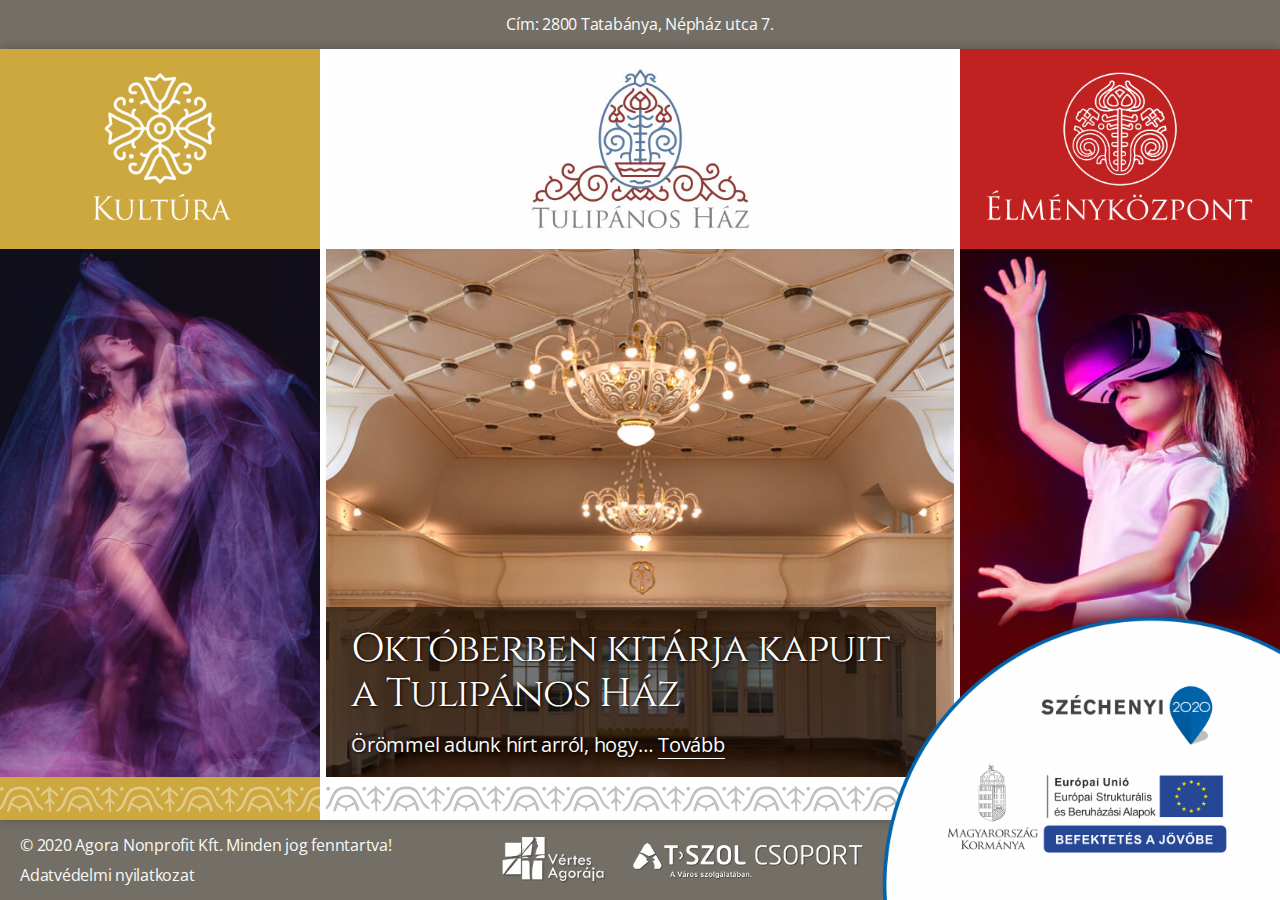
==== commit eb613ddc: "Small finalization fixes" ====
--- a/index.html
+++ b/index.html
@@ -29,7 +29,7 @@
 				</div>
 				<div class="column__body article-container">
 					<article class="article">
-						<h2 class="article__title">Októberben kitárja kapuit a Tulipános Ház</h2>
+						<h2 class="article__title">Októberben kitárja kapuit a Tulipános&nbsp;Ház</h2>
 						<p class="article__intro">
 							Örömmel adunk hírt arról, hogy&hellip;
 							<a class="article__link" href="coming-soon.html">Tovább</a>
@@ -48,7 +48,7 @@
 		</main>
 		<footer class="footer">
 			<div class="footer__left">
-				<p class="disclaimer">&copy; 2020 Agora Nonprofit Kft. Minden jog fenntartva!</p>
+				<p class="disclaimer">&copy; 2020 Agora Nonprofit Kft. <br>Minden jog fenntartva!</p>
 				<nav class="footer-nav">
 					<a class="footer-nav__link" href="#">Adatvédelmi nyilatkozat</a>
 					<!-- <a class="footer-nav__link" href="#">Felhasználási feltételek</a> -->
--- a/style.css
+++ b/style.css
@@ -388,6 +388,7 @@
 .radbox {
 	display: flex;
 	align-items: center;
+	line-height: 1.25;
 }
 
 .radbox input {
@@ -542,6 +543,7 @@
 
 .column--center .column__body {
 	min-height: 400px;
+	background-position: center center;
 }
 
 .column__footer {
@@ -631,10 +633,12 @@
 
 .disclaimer {
 	margin-right: 25px;
-	margin-bottom: 8px;
+	margin-bottom: 10px;
 	font-size: 16px;
 	line-height: 1.25;
 }
+
+.disclaimer br { display: none; }
 
 .footer-nav {
 	display: flex;
@@ -671,7 +675,7 @@
 }
 
 .footer__logo img {
-	max-height: 50px;
+	max-height: 46px;
 }
 
 .szechenyi {
@@ -732,7 +736,7 @@
 
 .page-comingsoon .footer {
 	padding-top: 60px;
-	background: var(--text) url('images/CenterPattern.jpg') top left repeat-x;
+	background: var(--text) url('images/CenterPattern.jpg') top center repeat-x;
 	background-size: 60px;
 }
 
@@ -772,8 +776,9 @@
 		padding-right: 360px;
 	}
 	.disclaimer {
-		font-size: 14px;
-	}
+		line-height: 1.4;
+	}
+	.disclaimer br { display: block; }
 	.szechenyi {
 		width: 350px;
 	}
@@ -814,6 +819,9 @@
 		min-height: 500px;
 		border-left: 0;
 		border-right: 0;
+	}
+	.column--center .column__body {
+		min-height: initial;
 	}
 	.article {
 		max-width: initial;
@@ -858,6 +866,9 @@
 	.footer__logo {
 		padding: 8px;
 	}
+	.footer__logo:not(:first-of-type) {
+		margin: 0;
+	}
 	.szechenyi {
 		width: 50vw;
 	}
